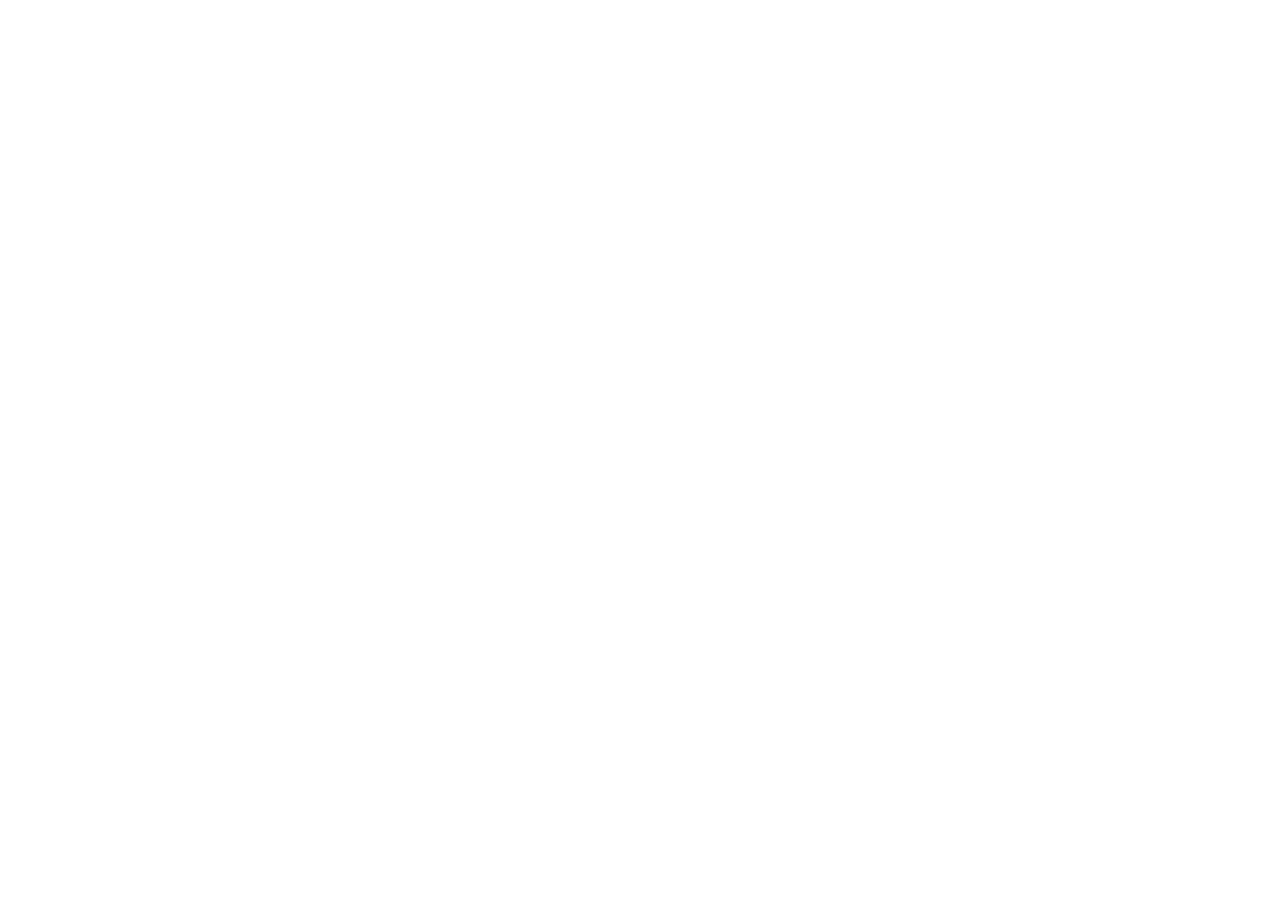
==== 03-lection1/01-button/index.html @ 33da892b "Merge branch 'master' of https://github.com/js-tasks-ru/htmlcss-20220919_yuliya599 into gz-2" ====
<!DOCTYPE html>
<!-- Страница с кнопкой -->
<html lang="ru">
    <head>
        <link rel="stylesheet" href="../../assets/css/main.css">
        <link rel="stylesheet" href="./button.css">
    </head>
    <body>

    </body>
</html>
---- 03-lection1/01-button/button.css ----
/* Стилизация кнопки */
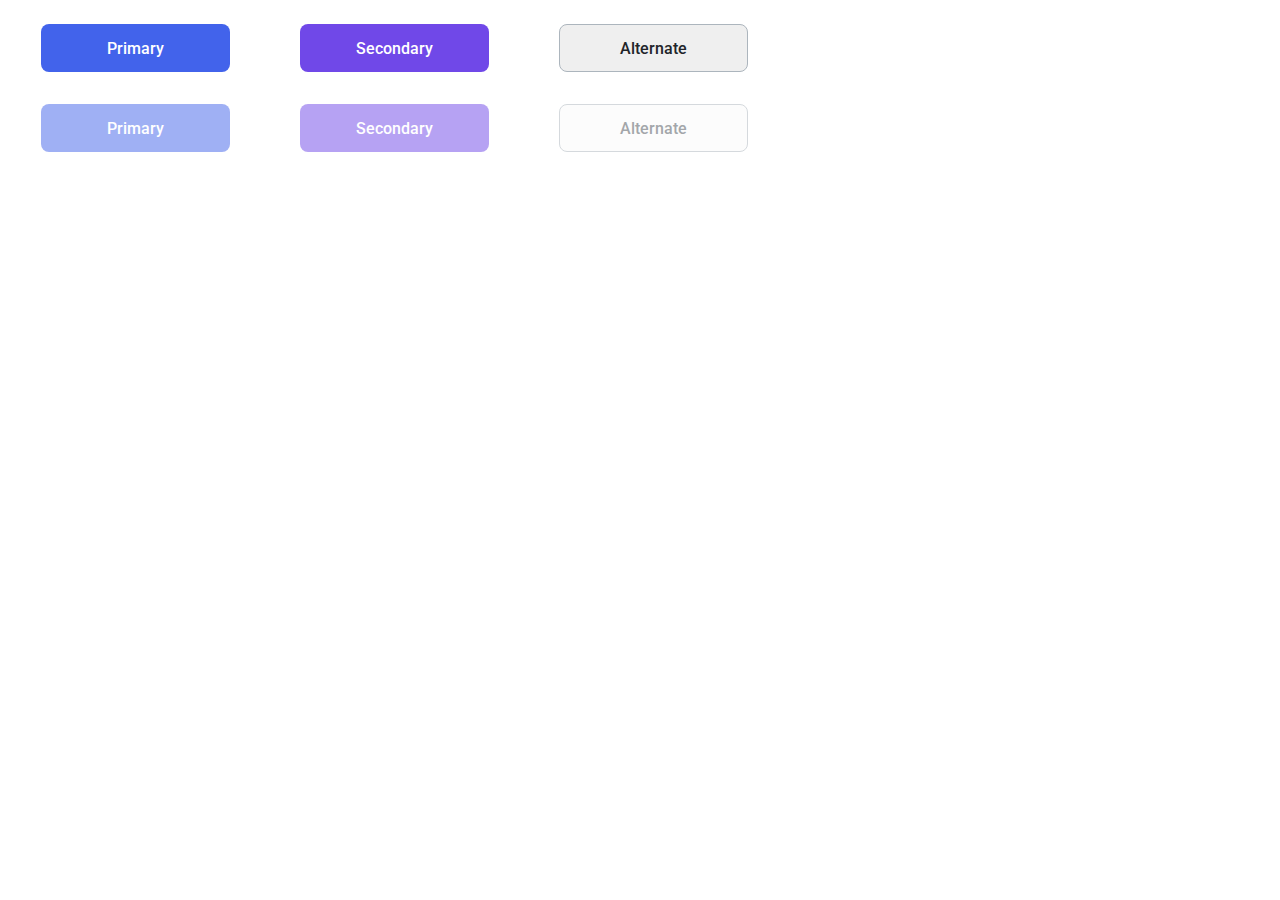
==== commit 9e2ccd3a: "buttons and mainpage" ====
--- a/03-lection1/01-button/index.html
+++ b/03-lection1/01-button/index.html
@@ -4,8 +4,19 @@
     <head>
         <link rel="stylesheet" href="../../assets/css/main.css">
         <link rel="stylesheet" href="./button.css">
+        
     </head>
     <body>
-
+        <div class='buttons buttons_active'>
+            <button class='button button_primary'>Primary</button>
+            <button class='button button_secondary'>Secondary</button>
+            <button class='button button_alternate'>Alternate</button>
+        </div>
+        
+        <div class="buttons buttons_disabled">
+            <button class='button button_primary' disabled="">Primary</button>
+            <button class='button button_secondary' disabled="">Secondary</button>
+            <button class='button button_alternate' disabled="">Alternate</button>
+        </div>
     </body>
 </html>
--- a/assets/css/main.css
+++ b/assets/css/main.css
@@ -0,0 +1,31 @@
+@import '../fonts/fonts.css';
+@import '../../components/page/page.css';
+@import '../../components/header/header.css';
+@import '../../components/preview/preview.css';
+@import '../../components/footer/footer.css';
+@import '../../components/container/container.css';
+
+:root {
+    --white: #ffffff;
+    --black: #212429;
+    --pink: #F784AD;
+    --purple: #7048E8;
+    --blue: #374FC7;
+    --red: #F03D3E;
+    --grey-1: #F8F9FA;
+    --grey-2: #DDE2E5;
+    --grey-3: #ACB5BD;
+    --grey-4: #495057;
+
+    --error: var(--red);
+    --success: var(--blue);
+
+    --primary: var(--blue);
+    --secondary: var(--purple);
+}
+
+* {
+    font-family: 'Roboto', sans-serif;
+    
+}
+
--- a/03-lection1/01-button/button.css
+++ b/03-lection1/01-button/button.css
@@ -1 +1,47 @@
 /* Стилизация кнопки */
+.button {
+    height: 48px;
+    width: 189px; /*точно не фиксируем как на макете? */
+    margin: 16px 33px;
+    font-size: 16px;
+    font-weight: 500;
+    font-style: normal;
+    line-height: 19px;
+    text-align: center;  
+    border-radius: 8px;
+    border: none;     
+    color: var(--white);}
+
+.button:hover {
+    cursor: pointer;}   
+
+.button:disabled {
+    cursor: not-allowed;
+    opacity: 0.5;}
+
+.button_primary {
+        background-color: #4263EB;}  
+        
+.button_secondary {
+        background-color: var(--secondary);}     
+
+.button_alternate {
+    color: var(--black);
+    border: 1px solid var(--grey-3);}
+               
+.button_primary:not(:disabled):hover {  
+    background-color: #2342C0;
+    transition: opacity 200ms ease-in-out, background 200ms ease-in-out;}
+
+.button_secondary:not(:disabled):hover {
+    background-color: #5028C6;
+    transition: opacity 200ms ease-in-out, background 200ms ease-in-out;}
+
+.button_alternate:not(:disabled):hover {
+    border: 1px solid var(--black);
+    transition: opacity 200ms ease-in-out, border-color 200ms ease-in-out;}
+
+    
+ .button_alternate:disabled {
+     color: var(--grey-4);
+     border-color: var(--grey-3);}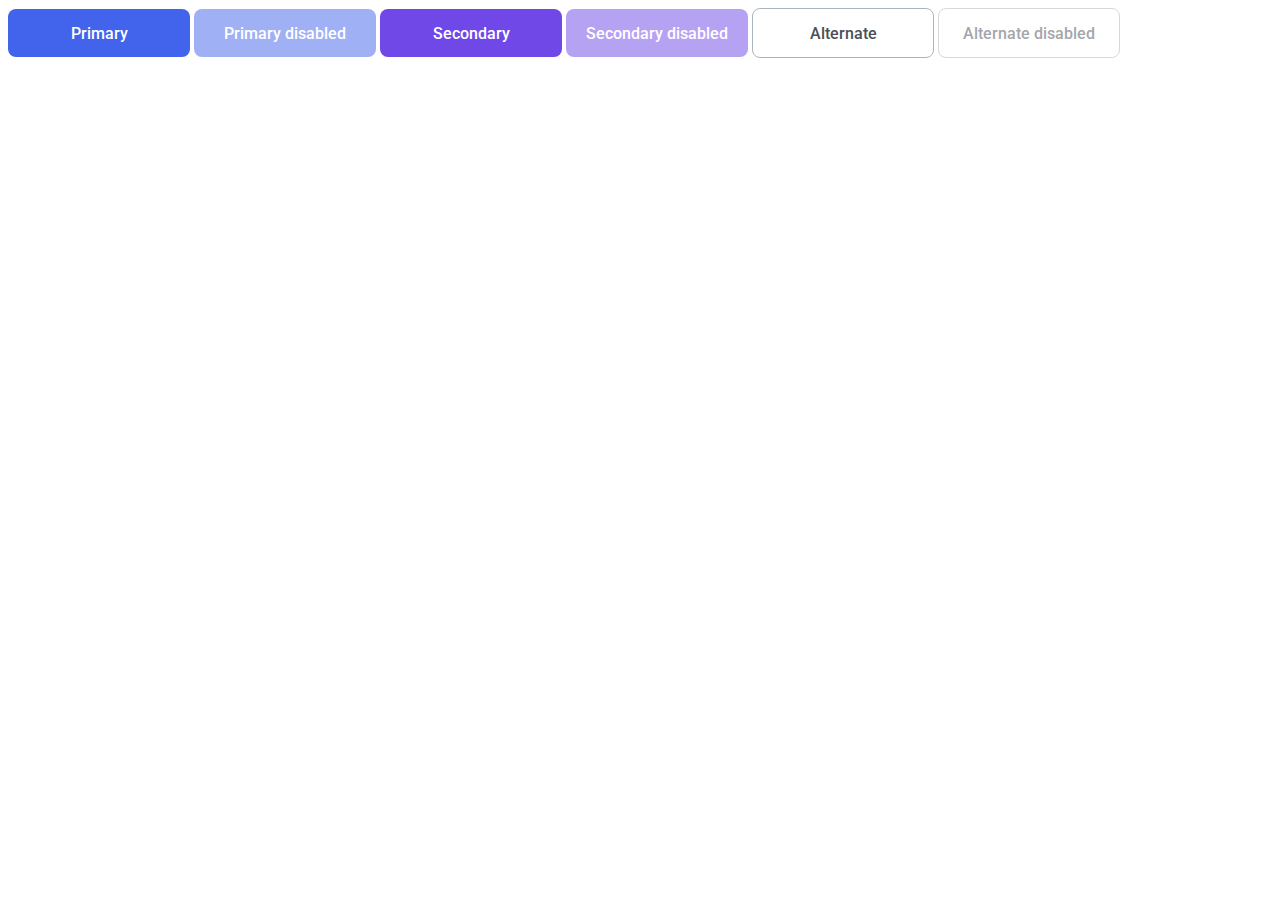
==== commit 819fdc3f: "Added teacher solution for task: Кнопка" ====
--- a/03-lection1/01-button/index.html
+++ b/03-lection1/01-button/index.html
@@ -4,19 +4,25 @@
     <head>
         <link rel="stylesheet" href="../../assets/css/main.css">
         <link rel="stylesheet" href="./button.css">
-        
     </head>
     <body>
-        <div class='buttons buttons_active'>
-            <button class='button button_primary'>Primary</button>
-            <button class='button button_secondary'>Secondary</button>
-            <button class='button button_alternate'>Alternate</button>
-        </div>
-        
-        <div class="buttons buttons_disabled">
-            <button class='button button_primary' disabled="">Primary</button>
-            <button class='button button_secondary' disabled="">Secondary</button>
-            <button class='button button_alternate' disabled="">Alternate</button>
-        </div>
+        <button class="button button_primary">
+            Primary
+        </button>
+        <button class="button button_primary" disabled>
+            Primary disabled
+        </button>
+        <button class="button button_secondary">
+            Secondary
+        </button>
+        <button class="button button_secondary" disabled>
+            Secondary disabled
+        </button>
+        <button class="button button_alternate">
+            Alternate
+        </button>
+        <button class="button button_alternate" disabled>
+            Alternate disabled
+        </button>
     </body>
 </html>
--- a/03-lection1/01-button/button.css
+++ b/03-lection1/01-button/button.css
@@ -1,47 +1,68 @@
 /* Стилизация кнопки */
+
 .button {
-    height: 48px;
-    width: 189px; /*точно не фиксируем как на макете? */
-    margin: 16px 33px;
+    border: none;
+    outline: none;
+
+    display: inline-block;
+    border-radius: 8px;
+    padding: 15px 20px 14px;
+    text-align: center;
     font-size: 16px;
+    line-height: 19px;
     font-weight: 500;
-    font-style: normal;
-    line-height: 19px;
-    text-align: center;  
-    border-radius: 8px;
-    border: none;     
-    color: var(--white);}
-
-.button:hover {
-    cursor: pointer;}   
+    cursor: pointer;
+    min-width: 182px;
+}
 
 .button:disabled {
-    cursor: not-allowed;
-    opacity: 0.5;}
+    opacity: 0.5;
+    cursor: default;
+}
+
+/* Primary */
 
 .button_primary {
-        background-color: #4263EB;}  
-        
+    background: #4263EB;
+    color: #FFFFFF;
+
+    transition: opacity 200ms ease-in-out, background 200ms ease-in-out;
+}
+
+.button_primary:hover {
+    background: #2342C0;
+}
+
+/* Возвращаем цвет на такой же, какой был у primary */
+.button_primary:hover:disabled {
+    background: #4263EB;
+}
+
+/* Secondary */
+
 .button_secondary {
-        background-color: var(--secondary);}     
+    background: #7048E8;
+    color: #FFFFFF;
+
+    transition: opacity 200ms ease-in-out, background 200ms ease-in-out;
+}
+
+/* Альтернатива возвращению цвета */
+.button_secondary:hover:not(:disabled) {
+    background: #5028C6;
+}
+
+/* Alternate */
 
 .button_alternate {
-    color: var(--black);
-    border: 1px solid var(--grey-3);}
-               
-.button_primary:not(:disabled):hover {  
-    background-color: #2342C0;
-    transition: opacity 200ms ease-in-out, background 200ms ease-in-out;}
+    border: 1px solid #ACB5BD;
+    background: transparent;
+    color: #495057;
 
-.button_secondary:not(:disabled):hover {
-    background-color: #5028C6;
-    transition: opacity 200ms ease-in-out, background 200ms ease-in-out;}
+    transition: border-color 0.2s ease-in-out;
+}
 
-.button_alternate:not(:disabled):hover {
-    border: 1px solid var(--black);
-    transition: opacity 200ms ease-in-out, border-color 200ms ease-in-out;}
-
-    
- .button_alternate:disabled {
-     color: var(--grey-4);
-     border-color: var(--grey-3);}+/* Альтернатива возвращению цвета */
+.button_alternate:hover:not(:disabled) {
+    border-color: #212429;
+}
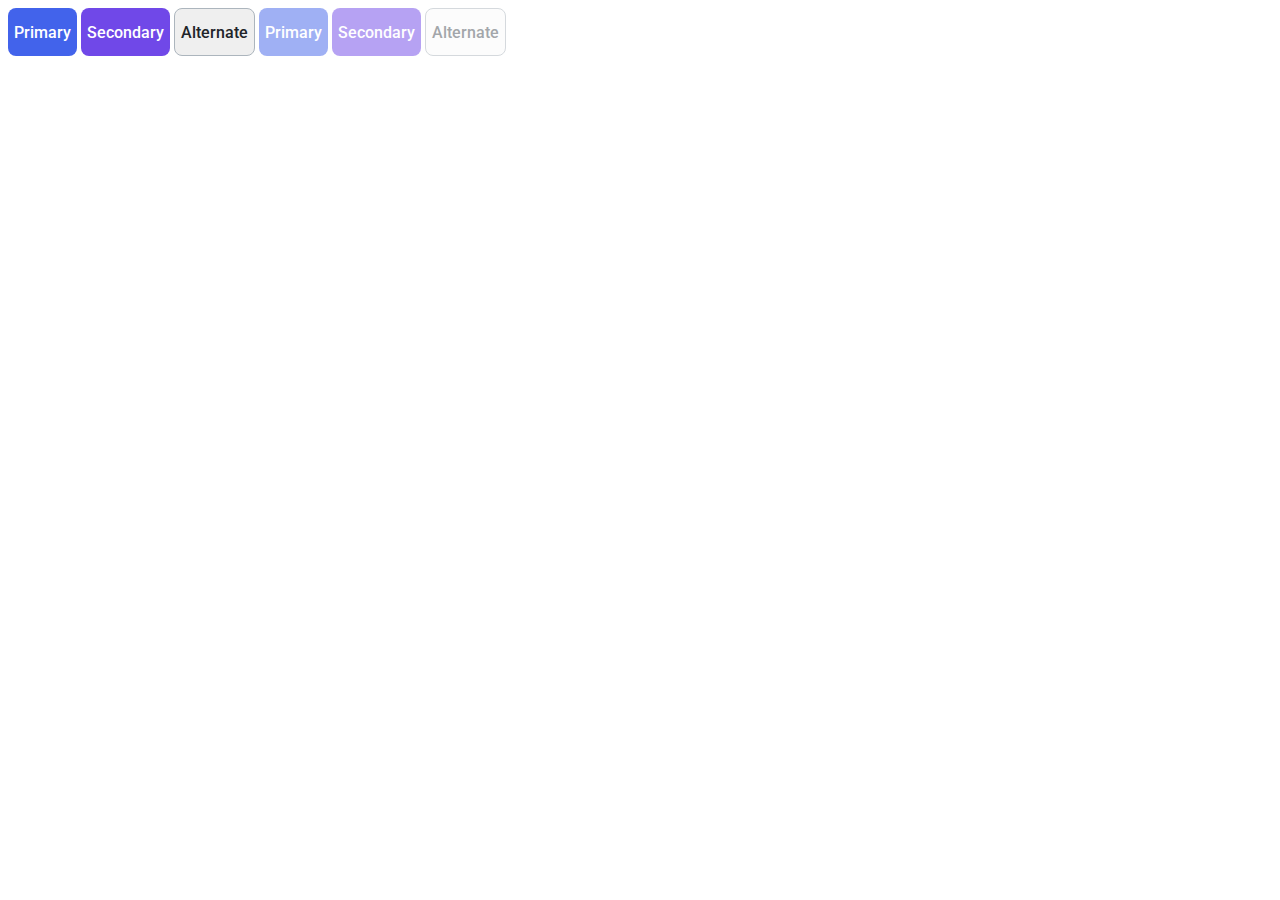
==== commit a6449b72: "Merge pull request #3 from Glyzina/button-dz" ====
--- a/03-lection1/01-button/index.html
+++ b/03-lection1/01-button/index.html
@@ -4,25 +4,14 @@
     <head>
         <link rel="stylesheet" href="../../assets/css/main.css">
         <link rel="stylesheet" href="./button.css">
+        
     </head>
     <body>
-        <button class="button button_primary">
-            Primary
-        </button>
-        <button class="button button_primary" disabled>
-            Primary disabled
-        </button>
-        <button class="button button_secondary">
-            Secondary
-        </button>
-        <button class="button button_secondary" disabled>
-            Secondary disabled
-        </button>
-        <button class="button button_alternate">
-            Alternate
-        </button>
-        <button class="button button_alternate" disabled>
-            Alternate disabled
-        </button>
+            <button class='button button_primary'>Primary</button>
+            <button class='button button_secondary'>Secondary</button>
+            <button class='button button_alternate'>Alternate</button>
+            <button class='button button_primary' disabled="">Primary</button>
+            <button class='button button_secondary' disabled="">Secondary</button>
+            <button class='button button_alternate' disabled="">Alternate</button>
     </body>
 </html>
--- a/03-lection1/01-button/button.css
+++ b/03-lection1/01-button/button.css
@@ -1,68 +1,41 @@
-/* Стилизация кнопки */
-
 .button {
-    border: none;
-    outline: none;
-
-    display: inline-block;
+    height: 48px;   
+    font-size: 16px;
+    font-family: "Roboto", sans-serif;
+    font-weight: 500;
+    font-style: normal;
+    line-height: 19px;
+    text-align: center;  
     border-radius: 8px;
-    padding: 15px 20px 14px;
-    text-align: center;
-    font-size: 16px;
-    line-height: 19px;
-    font-weight: 500;
+    border: none;     
+    color: var(--white);
     cursor: pointer;
-    min-width: 182px;
-}
+    transition: opacity 200ms ease-in-out, background-color 200ms ease-in-out, border-color 200ms ease-in-out;}   
 
 .button:disabled {
-    opacity: 0.5;
-    cursor: default;
-}
-
-/* Primary */
+    pointer-events: none;
+    opacity: 0.5;}
 
 .button_primary {
-    background: #4263EB;
-    color: #FFFFFF;
-
-    transition: opacity 200ms ease-in-out, background 200ms ease-in-out;
-}
-
-.button_primary:hover {
-    background: #2342C0;
-}
-
-/* Возвращаем цвет на такой же, какой был у primary */
-.button_primary:hover:disabled {
-    background: #4263EB;
-}
-
-/* Secondary */
-
+        background-color: #4263EB;}  
+        
 .button_secondary {
-    background: #7048E8;
-    color: #FFFFFF;
-
-    transition: opacity 200ms ease-in-out, background 200ms ease-in-out;
-}
-
-/* Альтернатива возвращению цвета */
-.button_secondary:hover:not(:disabled) {
-    background: #5028C6;
-}
-
-/* Alternate */
+        background-color: var(--secondary);}     
 
 .button_alternate {
-    border: 1px solid #ACB5BD;
-    background: transparent;
-    color: #495057;
+    box-sizing: border-box;
+    color: var(--black);
+    border: 1px solid var(--grey-3);}
+               
+.button_primary:not(:disabled):hover {  
+    background-color: #2342C0;}
 
-    transition: border-color 0.2s ease-in-out;
-}
+.button_secondary:not(:disabled):hover {
+    background-color: #5028C6;}
 
-/* Альтернатива возвращению цвета */
-.button_alternate:hover:not(:disabled) {
-    border-color: #212429;
-}
+.button_alternate:not(:disabled):hover {
+    border: 1px solid var(--black);}
+   
+ .button_alternate:disabled {
+     color: var(--grey-4);
+     border-color: var(--grey-3);}